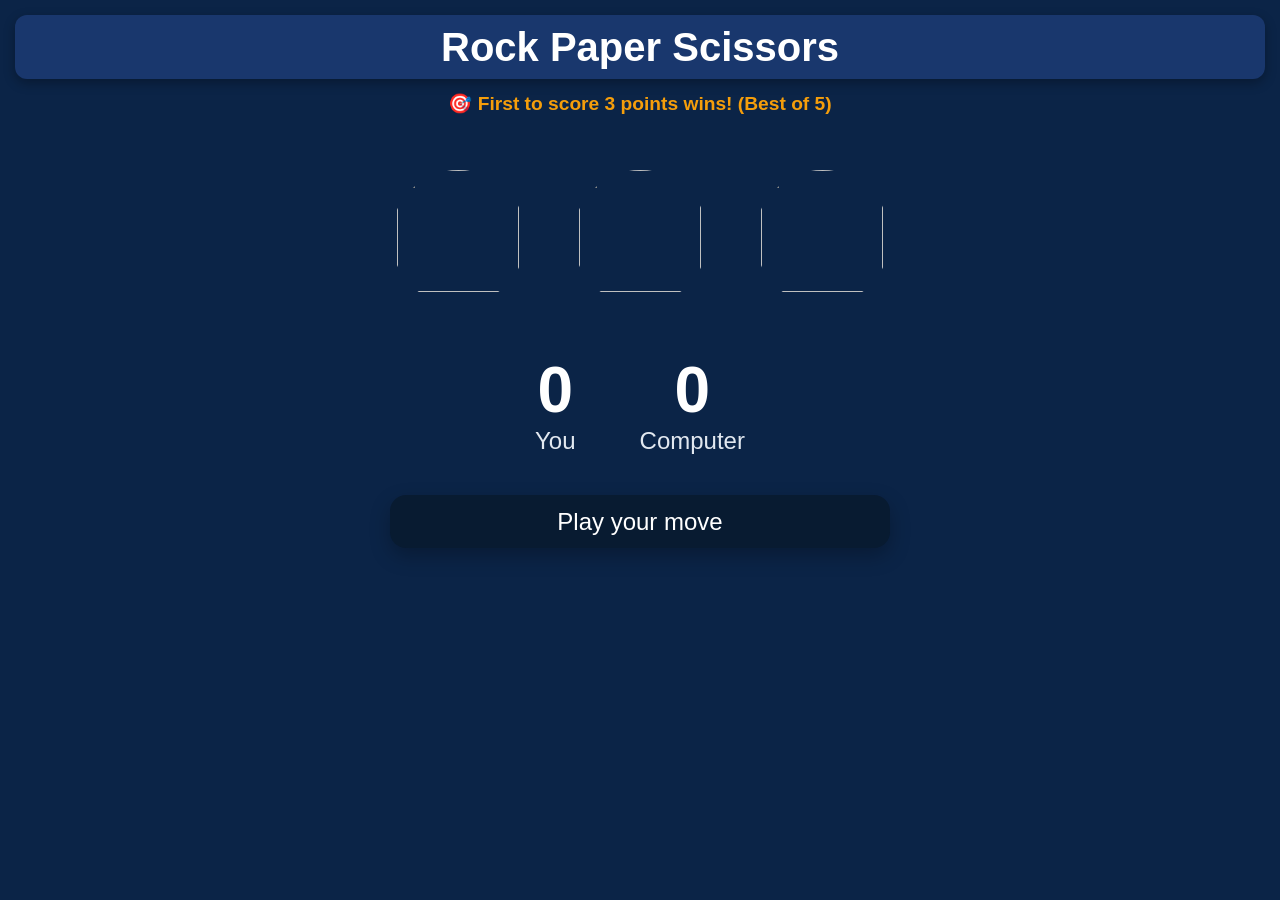
==== rock-paper-scissor/index.html @ 7c8dd271 "Added mini rock paper scissor game" ====
<!DOCTYPE html>
<html lang="en">
<head>
  <meta charset="UTF-8">
  <meta name="viewport" content="width=device-width, initial-scale=1.0">
  <title>Rock Paper Scissors Game</title>
  <link rel="stylesheet" href="style.css">
</head>
<body>
  <h1>Rock Paper Scissors</h1>
  <p class="target-txt">
    🎯 First to score 3 points wins! (Best of 5)
  </p>

  <div class="choices">
    <div class="choice" id="rock">
      <img src="Rock.png">
    </div>
    <div class="choice" id="paper">
      <img src="Paper.png">
    </div>
    <div class="choice" id="scissors">
      <img src="Scissors.png">
    </div>
  </div>

  <div class="score-board">
    <div class="score">
      <p id="user-score">
        0
      </p>
      <p>
        You
      </p>
    </div>
    <div class="score">
      <p id="comp-score">
        0
      </p>
      <p>
        Computer
      </p>
    </div>
  </div>

  <div class="msg-container">
    <p id="msg">
      Play your move
    </p>
  </div>

  <div class="modal" id="game-over-modal">
    <div class="modal-content">
      <p id="final-msg">
        You Won! 🏆
      </p>
      <button class="restart-btn" id="restart-btn">Play Again 🔄</button>
    </div>
  </div>
  <script src="script.js"></script>
</body>
</html>
---- rock-paper-scissor/style.css ----
*{
  padding: 0;
  margin: 0;
  box-sizing: border-box;
  text-align: center;
}

body {
  padding: 15px;
  background-color: #0b2447;
  font-family: sans-serif;
  min-height: 100vh;
  display: flex;
  flex-direction: column;
}

h1 {
  background-color: #19376d;
  color: #fff;
  min-height: 4rem;
  line-height: 4rem;
  border-radius: 12px;
  box-shadow: 0 4px 12px rgba(0,0,0,0.3);
  font-size: clamp(1.5rem, 5vw, 2.5rem);
}

.target-txt {
  color: #f59e0b;
  margin-top: 0.8rem;
  font-size: clamp(0.9rem, 3vw, 1.2rem);
  font-weight: bold;
}

.choices {
  display: flex;
  justify-content: center;
  align-items: center;
  gap: 2rem;
  margin-top: 3rem;
}

.choice {
  width: 25vw;
  height: 25vw;
  max-width: 150px;
  max-height: 150px;
  display: flex;
  justify-content: center;
  align-items: center;
  border-radius: 50%;
  transition: transform 0.2s ease;
}

.choice:active {
  transform: scale(0.92);
}

.choice:hover {
  cursor: pointer;
  background-color: #a5d7e8;
}

img {
  width: 90%;
  height: 90%;
  object-fit: cover;
  border-radius: 50%;
}

.score-board {
  display: flex;
  justify-content: center;
  align-items: center;
  font-size: 1.5rem;
  margin-top: 2.5rem;
  gap: 4rem;
}

.score p {
  color: #e2e8f0;
}

#user-score, #comp-score {
  font-size: clamp(2.5rem, 8vw, 4rem);
  color: #fff;
  font-weight: bold;
}

.msg-container {
  margin-top: 2.5rem;
}

#msg {
  display: inline-block;
  width: min(90%, 500px);
  padding: 0.8rem 1rem;
  border-radius: 1rem;
  font-size: clamp(1rem, 4vw, 1.5rem);
  background: #081b31;
  color: white;
  box-shadow: 0 8px 20px rgba(0,0,0,0.25);
}

.modal {
  display: none;
  position: fixed;
  top: 0;
  left: 0;
  width: 100%;
  height: 100%;
  background-color: rgba(0, 0, 0, 0.85);
  justify-content: center;
  align-items: center;
  z-index: 10;
}

.modal-content {
  background-color: #19376d;
  padding: 2.5rem 1.5rem;
  border-radius: 20px;
  box-shadow: 0 10px 30px rgba(0,0,0,0.5);
  color: white;
  width: min(85%, 380px);
}

#final-msg {
  font-size: 1.8rem;
  margin-bottom: 1.5rem;
  font-weight: bold;
}

.restart-btn {
  padding: 12px 25px;
  font-size: 1.1rem;
  font-weight: bold;
  background-color: #22c55e;
  color: white;
  border: none;
  border-radius: 8px;
  cursor: pointer;
  box-shadow: 0 4px 15px rgba(34, 197, 94, 0.4);
  transition: background 0.2s;
}

.restart-btn:hover {
  background-color: #16a34a;
}

@media (max-width: 500px) {
  .choices {
    gap: 1rem;
    margin-top: 2rem;
  }
  .score-board {
    gap: 2rem;
    margin-top: 1.5rem;
  }
  .msg-container {
    margin-top: 2rem;
  }
}
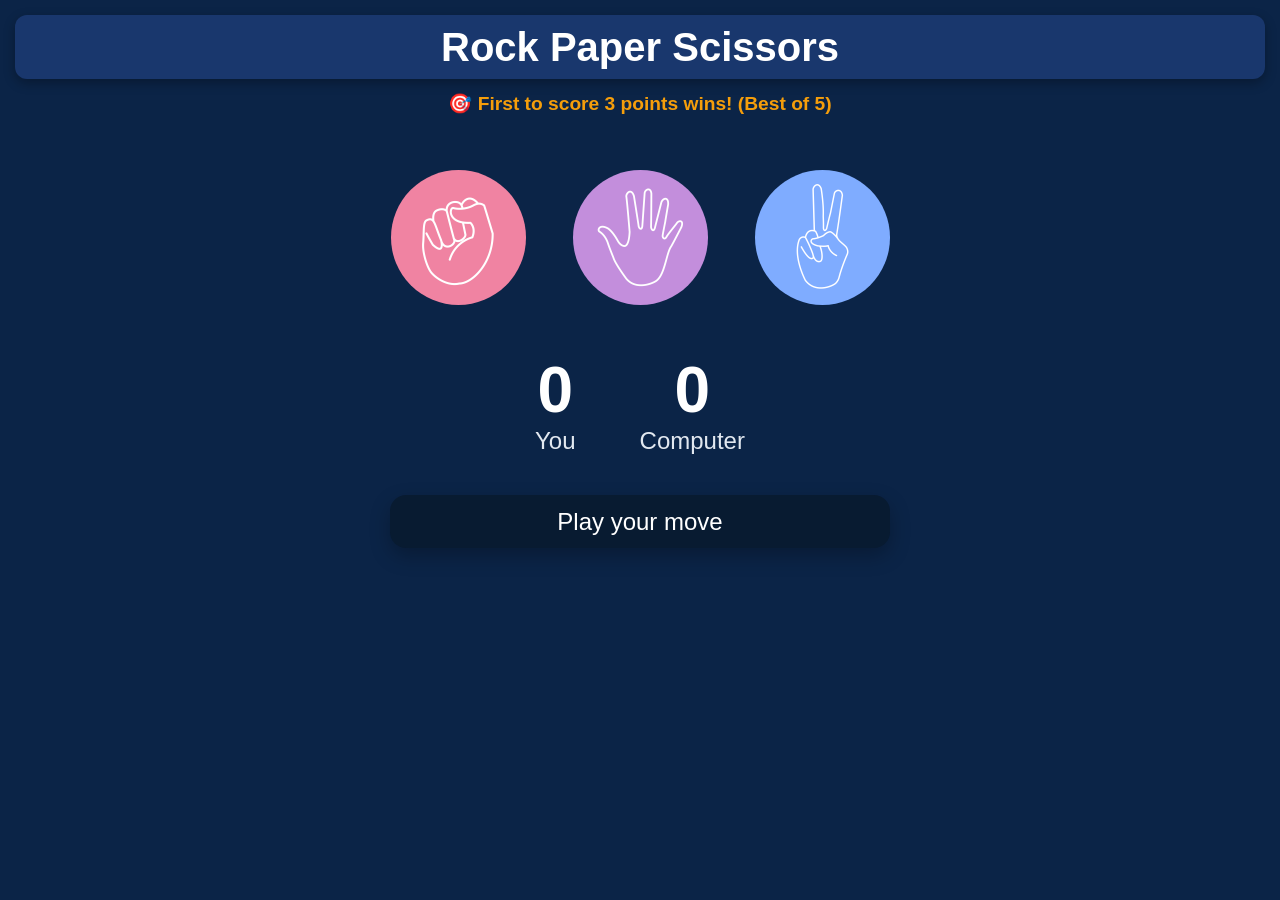
==== commit da5c584a: "Fix errors" ====
--- a/rock-paper-scissor/index.html
+++ b/rock-paper-scissor/index.html
@@ -14,13 +14,13 @@
 
   <div class="choices">
     <div class="choice" id="rock">
-      <img src="Rock.png">
+      <img src="rock.png">
     </div>
     <div class="choice" id="paper">
-      <img src="Paper.png">
+      <img src="paper.png">
     </div>
     <div class="choice" id="scissors">
-      <img src="Scissors.png">
+      <img src="scissors.png">
     </div>
   </div>
 
@@ -60,3 +60,4 @@
   <script src="script.js"></script>
 </body>
 </html>
+
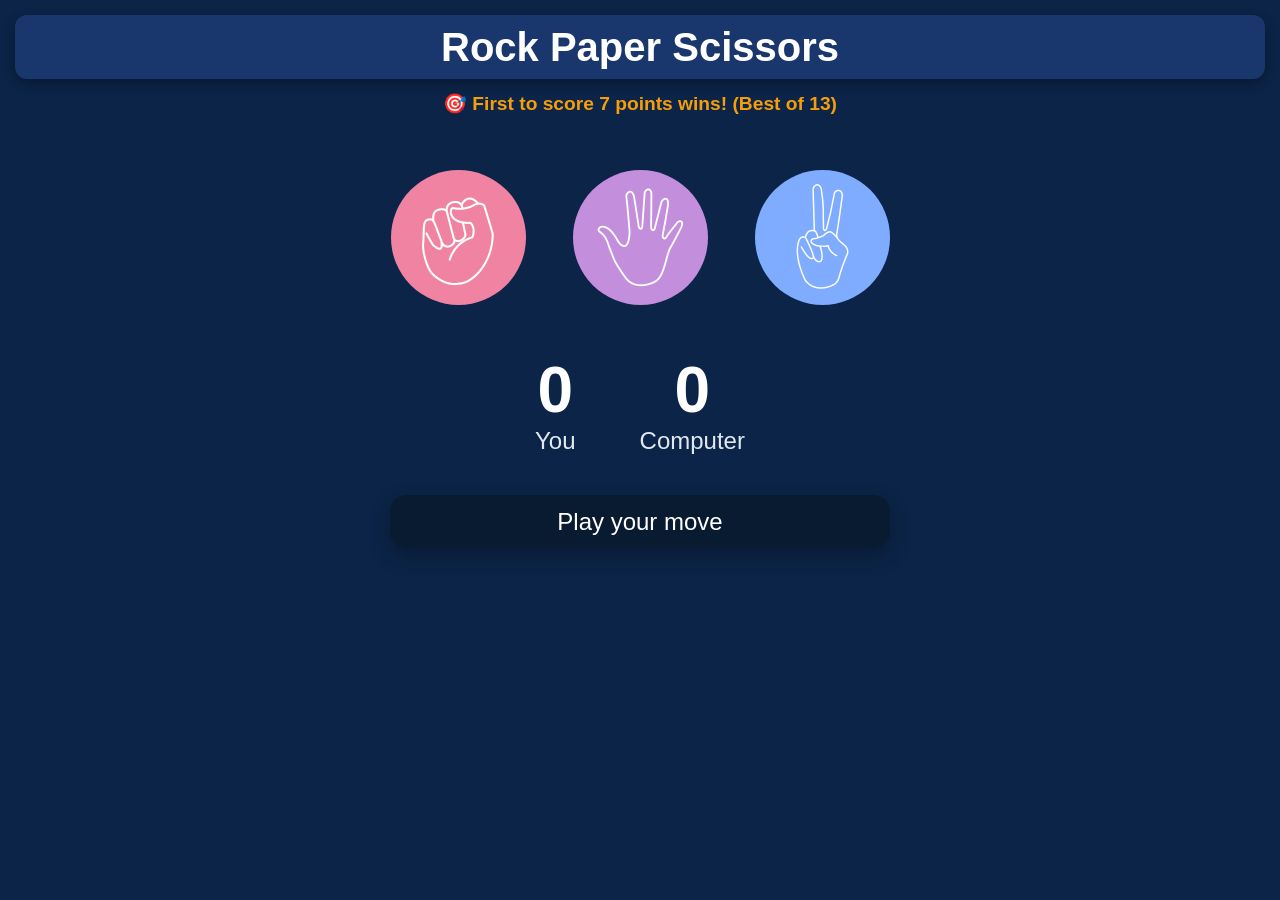
==== commit f0eb08ae: "Increase the play time" ====
--- a/rock-paper-scissor/index.html
+++ b/rock-paper-scissor/index.html
@@ -9,7 +9,7 @@
 <body>
   <h1>Rock Paper Scissors</h1>
   <p class="target-txt">
-    🎯 First to score 3 points wins! (Best of 5)
+    🎯 First to score 7 points wins! (Best of 13)
   </p>
 
   <div class="choices">
